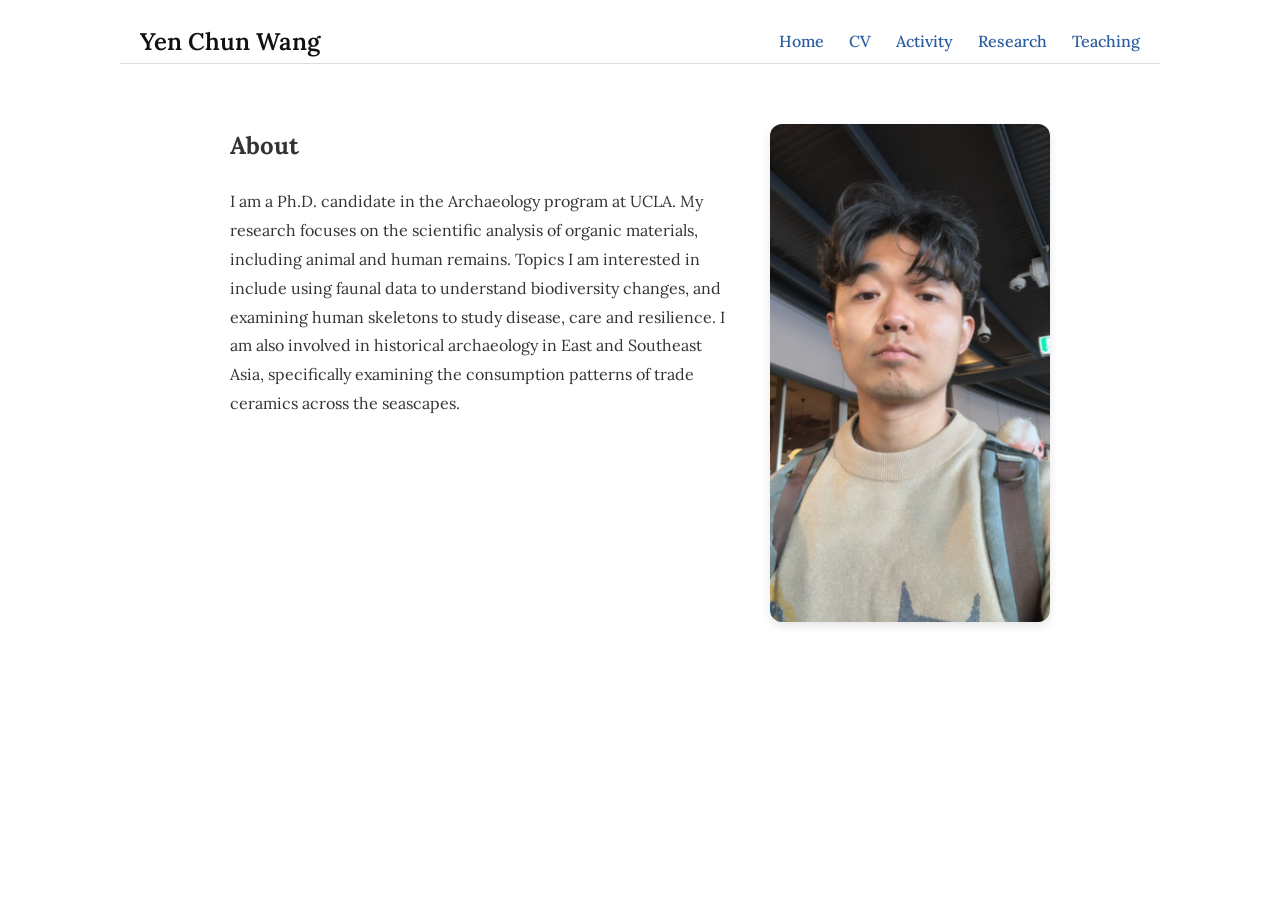
==== index.html @ 1c2989ed "Update index.html" ====
<!DOCTYPE html>
<html lang="en">
<head>
  <meta charset="UTF-8">
  <meta name="viewport" content="width=device-width, initial-scale=1.0">
  <title>YC Wang</title>
  <link rel="stylesheet" href="style.css">
</head>

<body>
<header class="site-header">
  <div class="site-name">Yen Chun Wang</div>
  <nav class="navbar">
    <a href="index.html">Home</a>
    <a href="cv.html">CV</a>
    <a href="activity.html">Activity</a>
    <a href="research.html">Research</a>
    <a href="teaching.html">Teaching</a>
  </nav>
</header>

  <!-- 頁面內容 -->
<main>
  <div class="intro-container">
    <!-- 左側文字 -->
    <div class="intro-text">
      <h1>About</h1>
      <p>
        I am a Ph.D. candidate in the Archaeology program at UCLA. My research focuses on the scientific analysis of organic materials, including animal and human remains. Topics I am interested in include using faunal data to understand biodiversity changes, and examining human skeletons to study disease, care and resilience. I am also involved in historical archaeology in East and Southeast Asia, specifically examining the consumption patterns of trade ceramics across the seascapes.
      </p>
    </div>

    <!-- 右側圖片 -->
    <div class="intro-image">
      <img src="profile2.jpg" alt="Yen Chun Wang">
    </div>
  </div>
</main>





  
</body>
</html>
---- style.css ----
/* ===== 全站統一字體與排版 ===== */
@import url('https://fonts.googleapis.com/css2?family=Lora:wght@400;700&display=swap');

body {
  font-family: 'Lora', serif;
  line-height: 1.8;
  font-size: 18px;
  color: #333;
  margin: 0;
   padding: 0 40px;   /* 左右留 40px 空間 */
  background-color: #fff;
}

/* ===== Header 區塊 ===== */
.site-header {
  display: flex;
  justify-content: space-between; /* 左右分佈 */
  align-items: center;           /* 垂直置中 */
  max-width: 1000px;
  margin: 20px auto;
  padding: 0 20px;
  border-bottom: 1px solid #ddd;
}

.site-name {
  font-size: 24px;
  font-weight: 600;
  color: #111;
}

/* 外框容器：控制整體排版 */
.intro-container {
  display: flex;
  justify-content: space-between; /* 左右分佈 */
  align-items: flex-start;        /* 頂部對齊，文字與圖片齊平 */
  max-width: 1000px;             /* 和 Header 對齊 */
  margin: 60px auto 61px;             /* 與螢幕留白 */
  padding: 0 40px;               /* 左右內縮，對齊 Yen Chun Wang */
  gap: 40px;                      /* 文字與圖片間距 */
}

/* 左側文字區域 */
.intro-text {
  flex: 2;                        /* 左側占比較大 */
  font-size: 16px;
  line-height: 1.8;
  max-width: 600px;               /* 避免文字太寬 */
}

.intro-text h1 {
  margin-top: 0;    /* 移除上方空白，避免比圖片低 */
  margin-bottom: 20px;
  font-size: 24px;
  font-weight: bold;
  }

/* 全站統一標題大小這邊要再變 */
h1 {
  font-size: 24px;  /* 原本可能太大，可以改小 */
  font-weight: 600;
  margin-bottom: 15px;
}





/* 右側圖片區域 */
.intro-image {
  flex: 1;                         /* 右側占比較小 */
  display: flex;
  justify-content: center;
}

.intro-image img {
  max-width: 280px;                /* 控制圖片大小 */
  border-radius: 12px;             /* 圓角 */
  object-fit: cover;               /* 保持比例 */
  box-shadow: 0 4px 10px rgba(0,0,0,0.1); /* 添加輕微陰影 */
}

@media (max-width: 768px) {
  .intro-container {
    flex-direction: column;  /* 變成上下排列 */
    align-items: center;
    text-align: center;
  }

  .intro-text {
    max-width: 100%;
  }

  .intro-image img {
    max-width: 200px;
  }
}


/* ===== 導航列 ===== */
.navbar a {
  margin-left: 20px;
  font-size: 16px;
  color: #2a5d9f;
  text-decoration: none;
  font-weight: 500;
}

.navbar a:hover {
  color: #1b3d70;
  text-decoration: underline;
}

.navbar a.active {
  font-weight: 700;
  color: #1b3d70;
}

/* ===== 內容區塊 ===== */
main {
  max-width: 900px;
  margin: 40px auto;
  padding: 0 20px;
}

.research-container h1 {
  margin-bottom: 40px;  /* 讓標題與下方計畫之間多一些空間 */
  font-weight: 600;     /* 保持字重 */

}



}

.activity-container {
  max-width: 1100px;
  margin: 0 auto;
  padding: 40px 20px;
  text-align: center;
}


.activity-container h1 {
  margin-bottom: 40px;
}


.activity-grid {
  display: grid;
  grid-template-columns: repeat(auto-fit, minmax(300px, 1fr)); /* 自動排最多三個 */
  gap: 30px;
  justify-items: center;
}

.activity-item {
  width: 100%;
  max-width: 320px; /* 限制每張大小讓三張能排進一行 */
  text-align: center;
}

.activity-item img {
  width: 100%;
  aspect-ratio: 1 / 1;   /* ✅ 正方形 */
  object-fit: cover;      /* ✅ 自動裁切 */
  border-radius: 12px;
  box-shadow: 0 2px 8px rgba(0,0,0,0.1);
  display: block;
}



.activity-item img:hover {
  transform: scale(1.03);
}

.activity-item p {
  margin-top: 10px;
  font-size: 15px;
  color: #444;
}




/* Research 區塊 */
/* 整體容器 */
.research-container {
  max-width: 1000px;
  margin: 0 auto;
  padding: 20px;
}

/* 每個研究計畫的外框 */
.research-project {
  display: flex;
  justify-content: space-between;
  align-items: center;
  gap: 20px;
  margin-bottom: 60px; /* 每個計畫之間的間距 */
}

/* 文字部分 */
.research-text {
  flex: 1.5;
  font-size: 16px;
  line-height: 1.6;
}

/* 圖片部分 */
.research-image {
  flex: 1;
  display: flex;
  justify-content: center;
}

.research-image img {
  max-width: 250px;
  border-radius: 10px;
  object-fit: cover;
}

/* 小螢幕手機版調整為上下排列 */
@media (max-width: 768px) {
  .research-project {
    flex-direction: column;
    text-align: center;
  }
}


/* 整個教學區置中 */
.teaching-container {
  display: flex;
  justify-content: flex-start;
  align-items: center;
  flex-direction: column;
  min-height: 80vh;
  padding-top: 70px; 
  padding-bottom: 40px;
}

/* 課程框框 */
.course-card {
  background-color: #f9f9f9;
  border: 1px solid #ddd;
  border-radius: 16px;
  padding: 30px;
  max-width: 700px;
  text-align: center;
  box-shadow: 0 4px 12px rgba(0, 0, 0, 0.1);
}

/* 課名 */
.course-title {
  font-size: 24px;
  font-weight: 600;
  margin-bottom: 20px;
}

/* 課程說明文字 */
.course-description {
  font-size: 16px;
  line-height: 1.6;
  margin-bottom: 30px;
}

/* 下方兩個按鈕 */
.course-buttons {
  display: flex;
  justify-content: center;
  gap: 20px;
}

/* 按鈕樣式 */
.btn {
  background-color: #2f4f4f; /* 深綠灰色，可改 */
  color: white;
  padding: 10px 20px;
  border-radius: 8px;
  text-decoration: none;
  font-weight: 500;
  transition: background-color 0.3s ease;
}

.btn:hover {
  background-color: #1e3939;
}
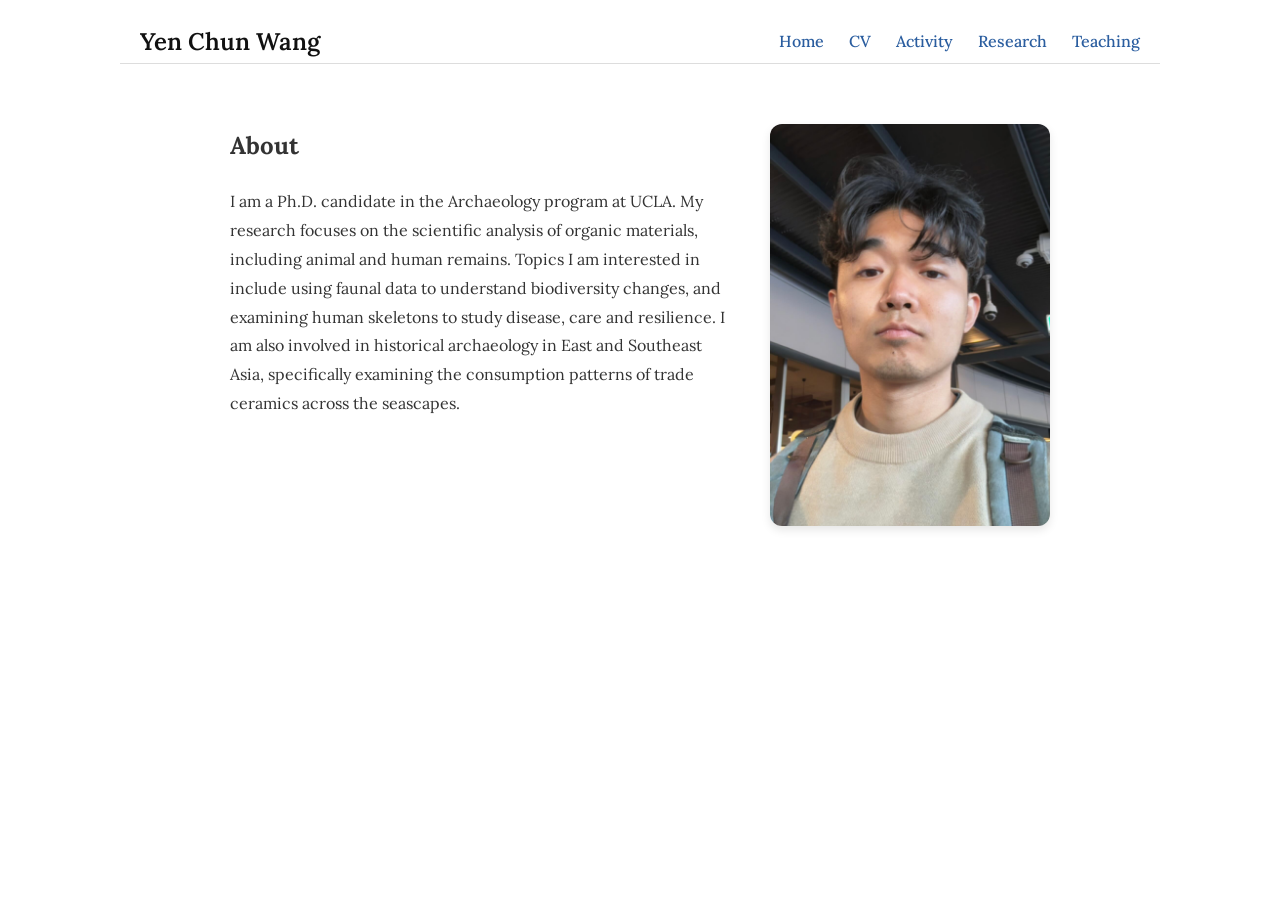
==== commit 87593eb4: "Update index.html" ====
--- a/index.html
+++ b/index.html
@@ -32,7 +32,7 @@
 
     <!-- 右側圖片 -->
     <div class="intro-image">
-      <img src="profile2.jpg" alt="Yen Chun Wang">
+      <img src="profilenew.jpg" alt="Yen Chun Wang">
     </div>
   </div>
 </main>
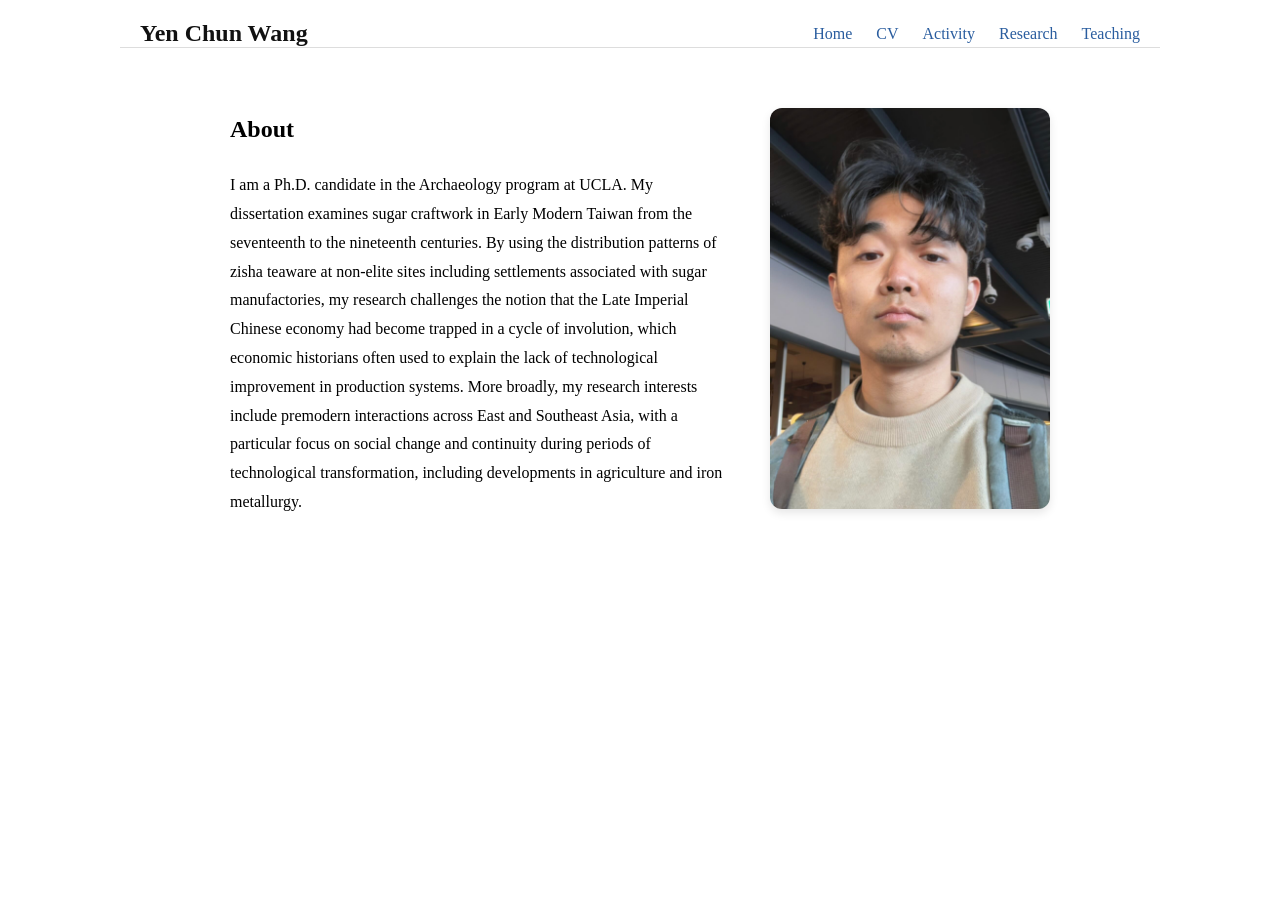
==== commit 99a1685f: "Revise research focus in index.html Updated personal research description in the About section." ====
--- a/index.html
+++ b/index.html
@@ -26,8 +26,7 @@
     <div class="intro-text">
       <h1>About</h1>
       <p>
-        I am a Ph.D. candidate in the Archaeology program at UCLA. My research focuses on the scientific analysis of organic materials, including animal and human remains. Topics I am interested in include using faunal data to understand biodiversity changes, and examining human skeletons to study disease, care and resilience. I am also involved in historical archaeology in East and Southeast Asia, specifically examining the consumption patterns of trade ceramics across the seascapes.
-      </p>
+        I am a Ph.D. candidate in the Archaeology program at UCLA. My dissertation examines sugar craftwork in Early Modern Taiwan from the seventeenth to the nineteenth centuries. By using the distribution patterns of zisha teaware at non-elite sites including settlements associated with sugar manufactories, my research challenges the notion that the Late Imperial Chinese economy had become trapped in a cycle of involution, which economic historians often used to explain the lack of technological improvement in production systems. More broadly, my research interests include premodern interactions across East and Southeast Asia, with a particular focus on social change and continuity during periods of technological transformation, including developments in agriculture and iron metallurgy.      </p>
     </div>
 
     <!-- 右側圖片 -->
--- a/style.css
+++ b/style.css
@@ -1,4 +1,8 @@
-/* ===== 全站統一字體與排版 ===== */
+```css
+/* =========================================================
+   全站基本設定
+   ========================================================= */
+
 @import url('https://fonts.googleapis.com/css2?family=Lora:wght@400;700&display=swap');
 
 body {
@@ -7,15 +11,19 @@
   font-size: 18px;
   color: #333;
   margin: 0;
-   padding: 0 40px;   /* 左右留 40px 空間 */
+  padding: 0 40px;
   background-color: #fff;
 }
 
-/* ===== Header 區塊 ===== */
+
+/* =========================================================
+   Header
+   ========================================================= */
+
 .site-header {
   display: flex;
-  justify-content: space-between; /* 左右分佈 */
-  align-items: center;           /* 垂直置中 */
+  justify-content: space-between;
+  align-items: center;
   max-width: 1000px;
   margin: 20px auto;
   padding: 0 20px;
@@ -28,75 +36,11 @@
   color: #111;
 }
 
-/* 外框容器：控制整體排版 */
-.intro-container {
-  display: flex;
-  justify-content: space-between; /* 左右分佈 */
-  align-items: flex-start;        /* 頂部對齊，文字與圖片齊平 */
-  max-width: 1000px;             /* 和 Header 對齊 */
-  margin: 60px auto 61px;             /* 與螢幕留白 */
-  padding: 0 40px;               /* 左右內縮，對齊 Yen Chun Wang */
-  gap: 40px;                      /* 文字與圖片間距 */
-}
-
-/* 左側文字區域 */
-.intro-text {
-  flex: 2;                        /* 左側占比較大 */
-  font-size: 16px;
-  line-height: 1.8;
-  max-width: 600px;               /* 避免文字太寬 */
-}
-
-.intro-text h1 {
-  margin-top: 0;    /* 移除上方空白，避免比圖片低 */
-  margin-bottom: 20px;
-  font-size: 24px;
-  font-weight: bold;
-  }
-
-/* 全站統一標題大小這邊要再變 */
-h1 {
-  font-size: 24px;  /* 原本可能太大，可以改小 */
-  font-weight: 600;
-  margin-bottom: 15px;
-}
-
-
-
-
-
-/* 右側圖片區域 */
-.intro-image {
-  flex: 1;                         /* 右側占比較小 */
-  display: flex;
-  justify-content: center;
-}
-
-.intro-image img {
-  max-width: 280px;                /* 控制圖片大小 */
-  border-radius: 12px;             /* 圓角 */
-  object-fit: cover;               /* 保持比例 */
-  box-shadow: 0 4px 10px rgba(0,0,0,0.1); /* 添加輕微陰影 */
-}
-
-@media (max-width: 768px) {
-  .intro-container {
-    flex-direction: column;  /* 變成上下排列 */
-    align-items: center;
-    text-align: center;
-  }
-
-  .intro-text {
-    max-width: 100%;
-  }
-
-  .intro-image img {
-    max-width: 200px;
-  }
-}
-
-
-/* ===== 導航列 ===== */
+
+/* =========================================================
+   Navigation
+   ========================================================= */
+
 .navbar a {
   margin-left: 20px;
   font-size: 16px;
@@ -115,63 +59,149 @@
   color: #1b3d70;
 }
 
-/* ===== 內容區塊 ===== */
+
+/* =========================================================
+   全站一般標題
+   ========================================================= */
+
+h1 {
+  font-size: 24px;
+  font-weight: 600;
+  margin-top: 0;
+  margin-bottom: 40px;
+}
+
+
+/* =========================================================
+   一般 Main
+   ========================================================= */
+
 main {
   max-width: 900px;
   margin: 40px auto;
   padding: 0 20px;
 }
 
-.research-container h1 {
-  margin-bottom: 40px;  /* 讓標題與下方計畫之間多一些空間 */
-  font-weight: 600;     /* 保持字重 */
-
-}
-
-
-
-}
+
+/* =========================================================
+   Home / Intro
+   ========================================================= */
+
+.intro-container {
+  display: flex;
+  justify-content: space-between;
+  align-items: flex-start;
+  max-width: 1000px;
+  margin: 60px auto 61px;
+  padding: 0 40px;
+  gap: 40px;
+}
+
+.intro-text {
+  flex: 2;
+  font-size: 16px;
+  line-height: 1.8;
+  max-width: 600px;
+}
+
+.intro-text h1 {
+  margin-top: 0;
+  margin-bottom: 20px;
+  font-size: 24px;
+  font-weight: bold;
+}
+
+.intro-image {
+  flex: 1;
+  display: flex;
+  justify-content: center;
+}
+
+.intro-image img {
+  max-width: 280px;
+  border-radius: 12px;
+  object-fit: cover;
+  box-shadow: 0 4px 10px rgba(0, 0, 0, 0.1);
+}
+
+
+/* =========================================================
+   統一內頁容器
+   Activity / Research / Teaching / CV
+   ========================================================= */
+
+.page-container {
+  max-width: 1000px;
+  margin: 40px auto;
+  padding: 20px;
+}
+
+
+/* 所有內頁標題統一 */
+
+.page-container h1 {
+  font-size: 24px;
+  font-weight: 600;
+  margin-top: 0;
+  margin-bottom: 40px;
+}
+
+
+/* =========================================================
+   Activity
+   ========================================================= */
 
 .activity-container {
-  max-width: 1100px;
-  margin: 0 auto;
-  padding: 40px 20px;
-  text-align: center;
-}
-
+  max-width: 1000px;
+  margin: 40px auto;
+  padding: 20px;
+}
+
+
+/* Activity 標題 */
 
 .activity-container h1 {
-  margin-bottom: 40px;
-}
-
+  font-size: 24px;
+  font-weight: 600;
+  margin-top: 0;
+  margin-bottom: 40px;
+  text-align: left;
+}
+
+
+/* Activity 三欄 */
 
 .activity-grid {
   display: grid;
-  grid-template-columns: repeat(auto-fit, minmax(300px, 1fr)); /* 自動排最多三個 */
+  grid-template-columns: repeat(3, 1fr);
   gap: 30px;
-  justify-items: center;
-}
+}
+
+
+/* 每個 Activity */
 
 .activity-item {
-  width: 100%;
-  max-width: 320px; /* 限制每張大小讓三張能排進一行 */
   text-align: center;
 }
+
+
+/* Activity 圖片 */
 
 .activity-item img {
   width: 100%;
-  aspect-ratio: 1 / 1;   /* ✅ 正方形 */
-  object-fit: cover;      /* ✅ 自動裁切 */
+  aspect-ratio: 1 / 1;
+  object-fit: cover;
   border-radius: 12px;
-  box-shadow: 0 2px 8px rgba(0,0,0,0.1);
-  display: block;
-}
-
-
+  box-shadow: 0 4px 8px rgba(0, 0, 0, 0.1);
+  transition: transform 0.3s ease;
+}
 
 .activity-item img:hover {
   transform: scale(1.03);
 }
+
+
+/* Activity 說明文字 */
 
 .activity-item p {
   margin-top: 10px;
@@ -180,33 +210,49 @@
 }
 
 
-
-
-/* Research 區塊 */
-/* 整體容器 */
+/* =========================================================
+   Research
+   ========================================================= */
+
 .research-container {
   max-width: 1000px;
-  margin: 0 auto;
+  margin: 40px auto;
   padding: 20px;
 }
 
-/* 每個研究計畫的外框 */
+
+/* Research 標題 */
+
+.research-container h1 {
+  font-size: 24px;
+  font-weight: 600;
+  margin-top: 0;
+  margin-bottom: 40px;
+}
+
+
+/* Research 每個計畫 */
+
 .research-project {
   display: flex;
   justify-content: space-between;
   align-items: center;
   gap: 20px;
-  margin-bottom: 60px; /* 每個計畫之間的間距 */
-}
-
-/* 文字部分 */
+  margin-bottom: 60px;
+}
+
+
+/* Research 文字 */
+
 .research-text {
   flex: 1.5;
   font-size: 16px;
   line-height: 1.6;
 }
 
-/* 圖片部分 */
+
+/* Research 圖片 */
+
 .research-image {
   flex: 1;
   display: flex;
@@ -219,27 +265,36 @@
   object-fit: cover;
 }
 
-/* 小螢幕手機版調整為上下排列 */
-@media (max-width: 768px) {
-  .research-project {
-    flex-direction: column;
-    text-align: center;
-  }
-}
-
-
-/* 整個教學區置中 */
+
+/* =========================================================
+   Teaching
+   ========================================================= */
+
 .teaching-container {
   display: flex;
   justify-content: flex-start;
   align-items: center;
   flex-direction: column;
+  max-width: 1000px;
   min-height: 80vh;
-  padding-top: 70px; 
-  padding-bottom: 40px;
-}
-
-/* 課程框框 */
+  margin: 40px auto;
+  padding: 20px;
+}
+
+
+/* Teaching 標題如果 HTML 裡直接有 h1 */
+
+.teaching-container h1 {
+  width: 100%;
+  font-size: 24px;
+  font-weight: 600;
+  margin-top: 0;
+  margin-bottom: 40px;
+}
+
+
+/* 課程框 */
+
 .course-card {
   background-color: #f9f9f9;
   border: 1px solid #ddd;
@@ -250,40 +305,42 @@
   box-shadow: 0 4px 12px rgba(0, 0, 0, 0.1);
 }
 
+
 /* 課名 */
+
 .course-title {
   font-size: 24px;
   font-weight: 600;
   margin-bottom: 20px;
 }
 
-/* 課程說明文字 */
+
+/* 課程說明 */
+
 .course-description {
   font-size: 16px;
   line-height: 1.6;
   margin-bottom: 30px;
 }
 
-/* 下方兩個按鈕 */
+
+/* 課程按鈕 */
+
 .course-buttons {
   display: flex;
   justify-content: center;
   gap: 20px;
 }
 
-/* 按鈕樣式 */
+
+/* 按鈕 */
+
 .btn {
-  background-color: #2f4f4f; /* 深綠灰色，可改 */
+  background-color: #2f4f4f;
   color: white;
   padding: 10px 20px;
   border-radius: 8px;
   text-decoration: none;
   font-weight: 500;
-  transition: background-color 0.3s ease;
-}
-
-.btn:hover {
-  background-color: #1e3939;
-}
-
-
+  transition: background-color 0.3s
+```
